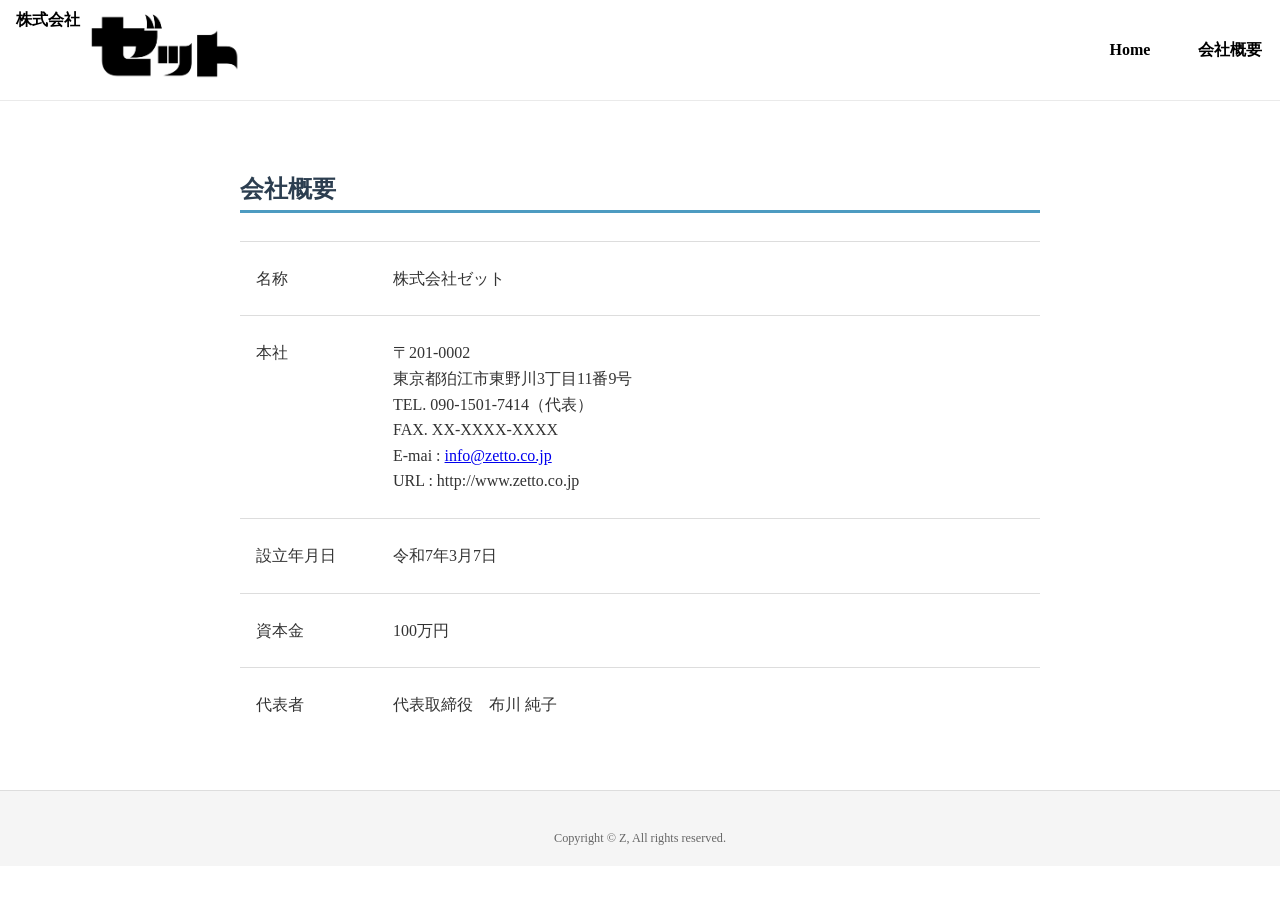
==== about.html @ 174ac280 "index,会社概要を追加" ====
<!DOCTYPE html>
<html lang="ja">

<body data-target=".header" data-spy="scroll" data-offset="60">

    <head>
        <meta charset="UTF-8">
        <meta name="viewport" content="width=device-width, initial-scale=1">
        <title>株式会社 ゼット</title>
        <link rel="stylesheet" type="text/css" href="style.css">
    </head>
    <header>
        <a class="site-title" href="index.html">
            <h1>　株式会社</h1>
            <div class="logo">
                <img src="img/z2.jpg" alt="株式会社ゼットのロゴ">
            </div>
        </a>

        <div class="nav-blocks">
            <a href="index.html" class="nav-box">Home</a>
            <a href="about.html" class="nav-box">会社概要</a>
        </div>
    </header>

    <div id="co_outline" class="content_box co_profile">

        <h3>会社概要</h3>
        <table class="outline_map" width="100%" cellspacing="0" cellpadding="0" border="0">
            <tbody>
                <tr>
                    <td colspan="3"></td>
                </tr>
                <tr>
                    <td width="105" valign="top">
                        <p class="bb12">名称</p>
                    </td>
                    <td colspan="2" width="386" valign="top">
                        <p class="b12">株式会社ゼット</p>
                    </td>
                </tr>

                <tr>
                    <td width="105" valign="top">
                        <p class="bb12">本社</p>
                    </td>
                    <td width="" valign="top">
                        <p class="b12">〒201-0002　<br>東京都狛江市東野川3丁目11番9号<br> TEL. 090-1501-7414（代表）<br> FAX.
                            XX-XXXX-XXXX<br> E-mai : <a href="mailto:info@zetto.co.jp">info@zetto.co.jp</a><br> URL :
                            http://www.zetto.co.jp</p>
                    </td>
                </tr>

                <tr>
                    <td width="105" valign="top">
                        <p class="bb12">設立年月日</p>
                    </td>
                    <td colspan="2" width="386" valign="top">
                        <p class="b12">令和7年3月7日</p>
                    </td>
                </tr>
                <tr>
                    <td width="105" valign="top">
                        <p class="bb12">資本金</p>
                    </td>
                    <td colspan="2" width="386" valign="top">
                        <p class="b12">100万円</p>
                    </td>
                </tr>

                <tr>
                    <td width="105" valign="top">
                        <p class="bb12">代表者</p>
                    </td>
                    <td colspan="2" width="386" valign="top">
                        <p class="b12">代表取締役　布川 純子</p>
                    </td>
                </tr>

            </tbody>
        </table>
    </div>

    <footer id="colophon" class="site-footer sp-part-top sp-footer2" role="contentinfo">
        <div id="colophon-inner" class="sp-part-top sp-footer-inner">
            <nav id="sp-site-navigation-2" class="navigation-main sp-part-top sp-site-navigation minimal"
                role="navigation">
                <h1 class="menu-toggle" hidden>メニュー</h1>
                <div class="screen-reader-text skip-link" hidden><a title="コンテンツへスキップ" href="#content">コンテンツへスキップ</a></div>
                <ul id="menu-mainnav">
                    <li class="menu-item"><a href="privacy.html" hidden>プライバシーポリシー</a></li>
                </ul>
            </nav>
            <div id="sp-block-container-2" class="sp-part-top sp-block-container">
                <p class="copyright paragraph">Copyright &copy; Z, All rights reserved.</p>
            </div>
        </div>
    </footer>
    </div>
</body>
---- style.css ----
body {
  margin: 0;
  padding: 0;
}

header {
  width: 100%;              /* 幅100% */
  height: 100px;             /* 高さ100px */
  position: fixed;         /* 相対位置 */
  display: flex;              /* 横並びにする */
  justify-content: space-between; /*左右に配置 */
  /* align-items: center;        縦位置を揃える */
  /* padding: 20px;             上下左右の余白 */
  background-color: #ffffff; /* 背景色 */
  /* 下に線をつける */
  border-bottom: 1px solid #eaeaea; /* 下に線をつける */
  align-items: stretch;
  position: sticky;
  top: 0;                     /* スクロールしても上に固定 */

}



.logo img {
    top: 20px;                 /* 上に配置 */
    width: 100%;              /* お好みでサイズ変更 */
    height: 20px;              
    /* 中央に配置 */
    /* display: block; */
    margin: 0 auto;
}

.site-title {
  display: flex;
   line-height:40px;
  /* align-items: center;   縦位置を揃える */
  gap: 10px;             /* 文字とロゴの間のスペース */
  text-decoration: none;
}

.site-title h1 {
  font-size: 1em;
  margin: 0;
    color: #000000;         /* 文字色 */
    /* 下線を表示しない */
}

.site-title .logo img {
  height: 100px;          /* ロゴサイズを調整 */
  width: auto;
}

.nav-blocks {
  display: flex;
  height: 100%;
  /* gap: 20px; */
  /* justify-content: flex-end;  右寄せにする場合 */
  /* padding: 150px; */

  right: 400px;             /* 右からの距離 */

}

.nav-box {
    right: 100px; 
  /* display: flex;              */
  background-color: #ffffff;
  text-decoration: none;
  width: 100px;             /* お好みでサイズ変更 */
  height: 100%;
  color: #000000;
  font-weight: bold;
  text-align: center;
  line-height:100px;

  /* border-radius: px; */
  /* box-shadow: 0 2px 5px rgba(0,0,0,0.1);
  transition: background-color 0.3s, box-shadow 0.3s; */
}

.nav-box:hover {
    /* display: flex;  */
    text-align: center;
  height: 100%;
  background-color: #e0e0e0;
  /* box-shadow: 0 4px 10px rgba(0,0,0,0.15); */
}

/* 会社概要セクション全体のスタイル */
#co_outline {
  max-width: 800px;             /* 任意: セクションの横幅制限（ページレイアウトに応じて） */
  margin: 2em auto;             /* 上下に十分な余白を確保（中央寄せ） */
  padding: 1em;                 /* セクション内の上下左右余白 */
  background-color: #fff;       /* 背景色（白）※ページ背景と異なる場合 */
}

/* 見出しスタイル */
#co_outline h3 {
  font-size: 1.5rem;            /* 大きめのフォントサイズでセクションタイトルを強調 */
  font-weight: bold;
  color: #2c3e50;               /* 落ち着いた濃色（企業テーマカラーに置き換え可） */
  margin-bottom: 0.5em;
  border-bottom: 3px solid #4d9bc1; /* タイトル下にアクセントライン（企業カラー例：ブルー） */
  padding-bottom: 0.2em;
}

/* テーブルのベーススタイル */
#co_outline table {
  width: 100%;
  border-collapse: collapse;    /* 罫線の隙間をなくす */
  font-size: 1rem;
  line-height: 1.6;             /* 行間をやや広めに */
  color: #333;
}

/* テーブルセル共通スタイル */
#co_outline th,
#co_outline td {
  padding: 0.5em 1em;           /* セル内の余白を上下0.5em・左右1emに設定 */
  text-align: left;
  vertical-align: top;          /* 複数行になった場合に上揃え */
  border-bottom: 1px solid #ddd;/* 行の区切り線（淡いグレー） */
}

/* テーブルヘッダーセル（項目名）スタイル */
#co_outline th {
  font-weight: bold;
  background-color: #f7f7f7;    /* 背景色を薄いグレーで項目名欄を強調（ブランドカラーでも可） */
  min-width: 6em;              /* 項目セルの最小幅を指定し狭い画面での折返しを軽減 */
}

/* テーブルデータセル（内容）スタイル */
#co_outline td {
  /* 必要に応じて個別スタイル。ここでは背景色は白（親の背景と同じ） */
}

/* 最終行のボーダーを消してすっきりさせる */
#co_outline tr:last-child th,
#co_outline tr:last-child td {
  border-bottom: none;
}

/* ホバー時の行ハイライト（PC向け） */
#co_outline tr {
  transition: background-color 0.3s;
}
#co_outline tr:hover {
  background-color: #f0f8ff;    /* ホバー時に行全体を淡いブルーで強調（Azureカラー） */
}

/* スマートフォン向けレスポンシブ対応 */
@media screen and (max-width: 600px) {
  #co_outline table,
  #co_outline tr,
  #co_outline th,
  #co_outline td {
    display: block;            /* テーブル・行・セルをブロック要素化 */
    width: 100%;               /* 横幅100%で縦に積み重なるように */
  }
  #co_outline tr {
    margin-bottom: 1em;        /* 各行ブロックに下マージンをつけ区切りを明確に */
  }
  #co_outline th {
    background-color: #eef5f9; /* モバイルでは項目名セルを薄い色で塗りつぶし */
    border-bottom: none;       /* 項目名セルの下線は消す（内容セルの下線と二重にならないように） */
    font-size: 1.1rem;         /* 項目名をやや大きめにして区切りラベルであることを示す */
    padding: 0.5em 0.5em;      /* スマホでは左右余白を少し減らして画面幅を有効活用 */
  }
  #co_outline td {
    border-bottom: 1px solid #ddd; /* 各項目ペアの区切り線は内容セル側のみに適用 */
    padding: 0.5em 0.5em 1em;      /* 下側に余白を多めにとり次の項目と間隔を空ける */
  }
}

.site-footer {
  background-color: #f5f5f5;       /* 優しいグレー背景 */
  color: #333;
  font-size: 0.9em;
  padding: 20px 20px;
  border-top: 1px solid #ddd;
}

.sp-footer-inner {
  max-width: 1200px;
  margin: 0 auto;
  display: flex;
  flex-direction: column;
  align-items: center;
  gap: 20px;
  text-align: center;
}

.navigation-main ul {
  list-style: none;
  padding: 0;
  margin: 0;
  display: flex;
  gap: 20px;
  flex-wrap: wrap;
  justify-content: center;
}

.navigation-main a {
  text-decoration: none;
  color: #333;
  transition: color 0.3s;
}

.navigation-main a:hover {
  color: #007bff; /* ホバー時の色 */
}

.copyright {
  margin: 0;
  color: #666;
  font-size: 0.85em;
}
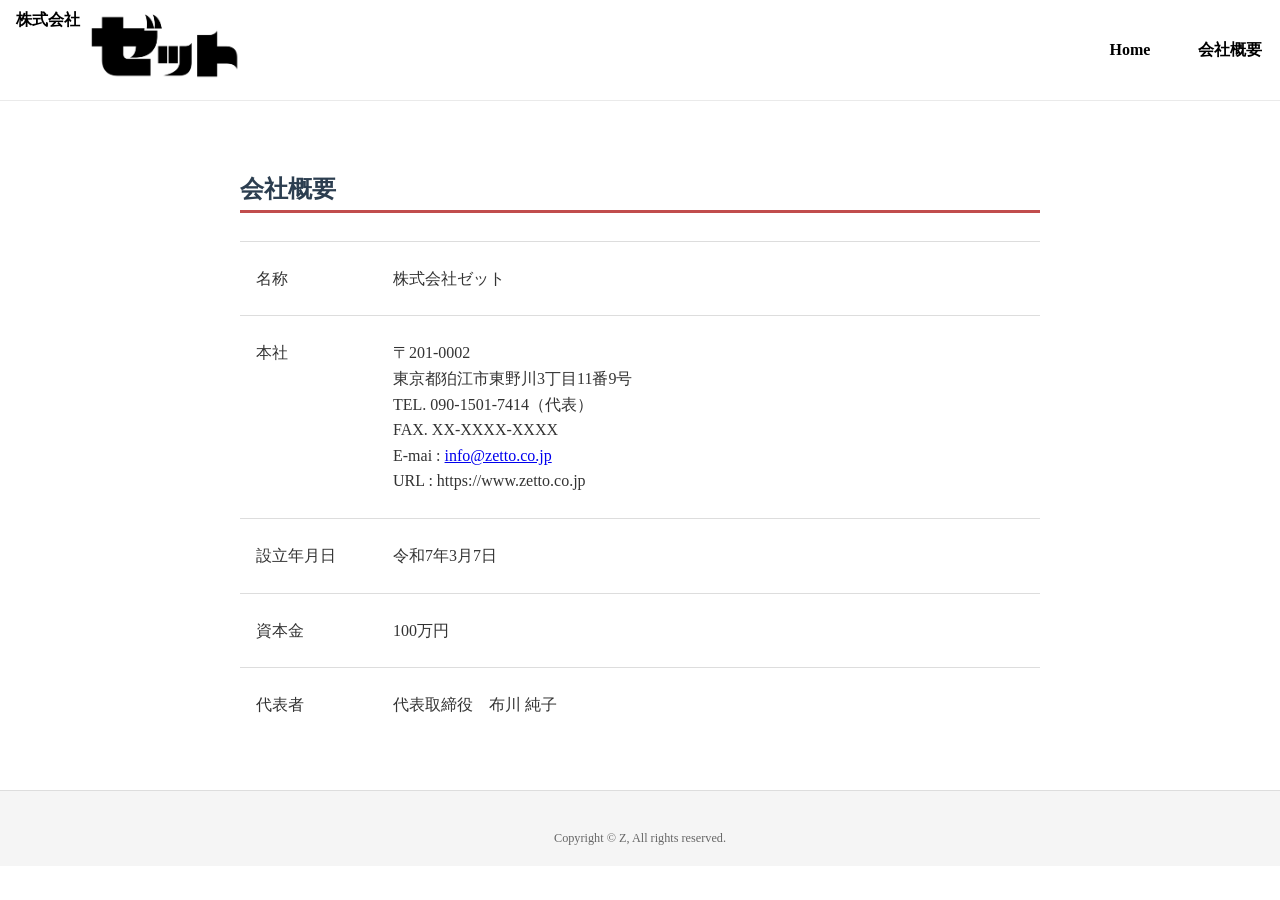
==== commit 23e628da: "https表記にに変更" ====
--- a/about.html
+++ b/about.html
@@ -47,7 +47,7 @@
                     <td width="" valign="top">
                         <p class="b12">〒201-0002　<br>東京都狛江市東野川3丁目11番9号<br> TEL. 090-1501-7414（代表）<br> FAX.
                             XX-XXXX-XXXX<br> E-mai : <a href="mailto:info@zetto.co.jp">info@zetto.co.jp</a><br> URL :
-                            http://www.zetto.co.jp</p>
+                            https://www.zetto.co.jp</p>
                     </td>
                 </tr>
 
--- a/style.css
+++ b/style.css
@@ -17,6 +17,7 @@
   align-items: stretch;
   position: sticky;
   top: 0;                     /* スクロールしても上に固定 */
+  z-index: 10;
 
 }
 
@@ -101,7 +102,7 @@
   font-weight: bold;
   color: #2c3e50;               /* 落ち着いた濃色（企業テーマカラーに置き換え可） */
   margin-bottom: 0.5em;
-  border-bottom: 3px solid #4d9bc1; /* タイトル下にアクセントライン（企業カラー例：ブルー） */
+  border-bottom: 3px solid #c14d4d; /* タイトル下にアクセントライン */
   padding-bottom: 0.2em;
 }
 
@@ -151,15 +152,45 @@
 
 /* スマートフォン向けレスポンシブ対応 */
 @media screen and (max-width: 600px) {
+  .logo img {
+    top: 20px;                 /* 上に配置 */
+    width: 50%;              /* お好みでサイズ変更 */
+    height: 20px;              
+    /* 中央に配置 */
+    /* display: block; */
+    margin: 0 auto;
+}
+
+.site-title {
+  display: flex;
+   line-height:40px;
+  /* align-items: center;   縦位置を揃える */
+  gap: 10px;             /* 文字とロゴの間のスペース */
+  text-decoration: none;
+}
+
+.site-title h1 {
+  font-size: 9px;
+  margin: 0;
+    color: #000000;         /* 文字色 */
+    /* 下線を表示しない */
+}
+
+.site-title .logo img {
+  top: 100px;
+  height: 80px;          /* ロゴサイズを調整 */
+  width: auto;
+}
+
   #co_outline table,
   #co_outline tr,
   #co_outline th,
   #co_outline td {
-    display: block;            /* テーブル・行・セルをブロック要素化 */
+    /* display: block;            テーブル・行・セルをブロック要素化 */
     width: 100%;               /* 横幅100%で縦に積み重なるように */
   }
   #co_outline tr {
-    margin-bottom: 1em;        /* 各行ブロックに下マージンをつけ区切りを明確に */
+    /* margin-bottom: 1em;        各行ブロックに下マージンをつけ区切りを明確に */
   }
   #co_outline th {
     background-color: #eef5f9; /* モバイルでは項目名セルを薄い色で塗りつぶし */
@@ -216,3 +247,25 @@
   color: #666;
   font-size: 0.85em;
 }
+
+/* スライダー外枠 */
+.slider {
+  position: relative;
+  width: 100vw;
+  aspect-ratio: 8 / 3;  /* 横長 */
+  overflow: hidden;
+  z-index: 1;
+}
+
+.slider-track {
+  display: flex;
+  width: 300%; /* 3スライド */
+  height: 100%;
+  transition: transform 0.8s ease-in-out;
+}
+
+.slider-track img {
+  width: 100vw;
+  height: 100%;
+  object-fit: cover;
+}
